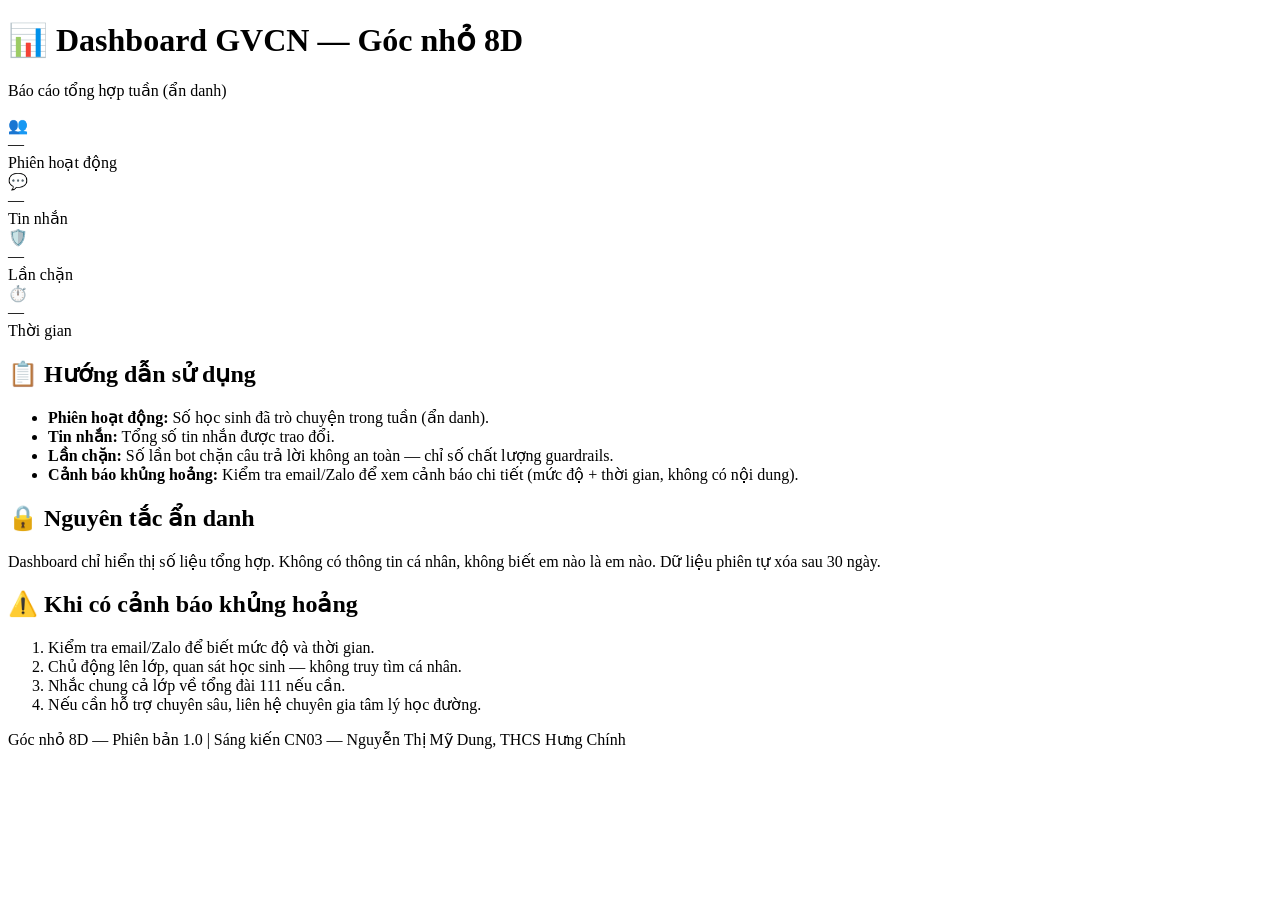
==== frontend/dashboard.html @ 1df0c146 "Clean commit: chatbot with Gemini fallback" ====
<!DOCTYPE html>
<html lang="vi">
<head>
    <meta charset="UTF-8">
    <meta name="viewport" content="width=device-width, initial-scale=1.0">
    <title>Dashboard GVCN — Góc nhỏ 8D</title>
    <link rel="stylesheet" href="/static/css/dashboard.css">
</head>
<body>
    <div class="dashboard">
        <header>
            <h1>📊 Dashboard GVCN — Góc nhỏ 8D</h1>
            <p class="subtitle">Báo cáo tổng hợp tuần (ẩn danh)</p>
        </header>

        <main>
            <div class="stats-grid">
                <div class="stat-card">
                    <div class="stat-icon">👥</div>
                    <div class="stat-value" id="activeSessions">—</div>
                    <div class="stat-label">Phiên hoạt động</div>
                </div>
                <div class="stat-card">
                    <div class="stat-icon">💬</div>
                    <div class="stat-value" id="messageCount">—</div>
                    <div class="stat-label">Tin nhắn</div>
                </div>
                <div class="stat-card">
                    <div class="stat-icon">🛡️</div>
                    <div class="stat-value" id="blockedCount">—</div>
                    <div class="stat-label">Lần chặn</div>
                </div>
                <div class="stat-card">
                    <div class="stat-icon">⏱️</div>
                    <div class="stat-value" id="period">—</div>
                    <div class="stat-label">Thời gian</div>
                </div>
            </div>

            <section class="info-section">
                <h2>📋 Hướng dẫn sử dụng</h2>
                <ul>
                    <li><strong>Phiên hoạt động:</strong> Số học sinh đã trò chuyện trong tuần (ẩn danh).</li>
                    <li><strong>Tin nhắn:</strong> Tổng số tin nhắn được trao đổi.</li>
                    <li><strong>Lần chặn:</strong> Số lần bot chặn câu trả lời không an toàn — chỉ số chất lượng guardrails.</li>
                    <li><strong>Cảnh báo khủng hoảng:</strong> Kiểm tra email/Zalo để xem cảnh báo chi tiết (mức độ + thời gian, không có nội dung).</li>
                </ul>
            </section>

            <section class="info-section">
                <h2>🔒 Nguyên tắc ẩn danh</h2>
                <p>Dashboard chỉ hiển thị số liệu tổng hợp. Không có thông tin cá nhân, không biết em nào là em nào. Dữ liệu phiên tự xóa sau 30 ngày.</p>
            </section>

            <section class="info-section">
                <h2>⚠️ Khi có cảnh báo khủng hoảng</h2>
                <ol>
                    <li>Kiểm tra email/Zalo để biết mức độ và thời gian.</li>
                    <li>Chủ động lên lớp, quan sát học sinh — không truy tìm cá nhân.</li>
                    <li>Nhắc chung cả lớp về tổng đài 111 nếu cần.</li>
                    <li>Nếu cần hỗ trợ chuyên sâu, liên hệ chuyên gia tâm lý học đường.</li>
                </ol>
            </section>
        </main>

        <footer>
            <p>Góc nhỏ 8D — Phiên bản 1.0 | Sáng kiến CN03 — Nguyễn Thị Mỹ Dung, THCS Hưng Chính</p>
        </footer>
    </div>

    <script src="/static/js/dashboard.js"></script>
</body>
</html>
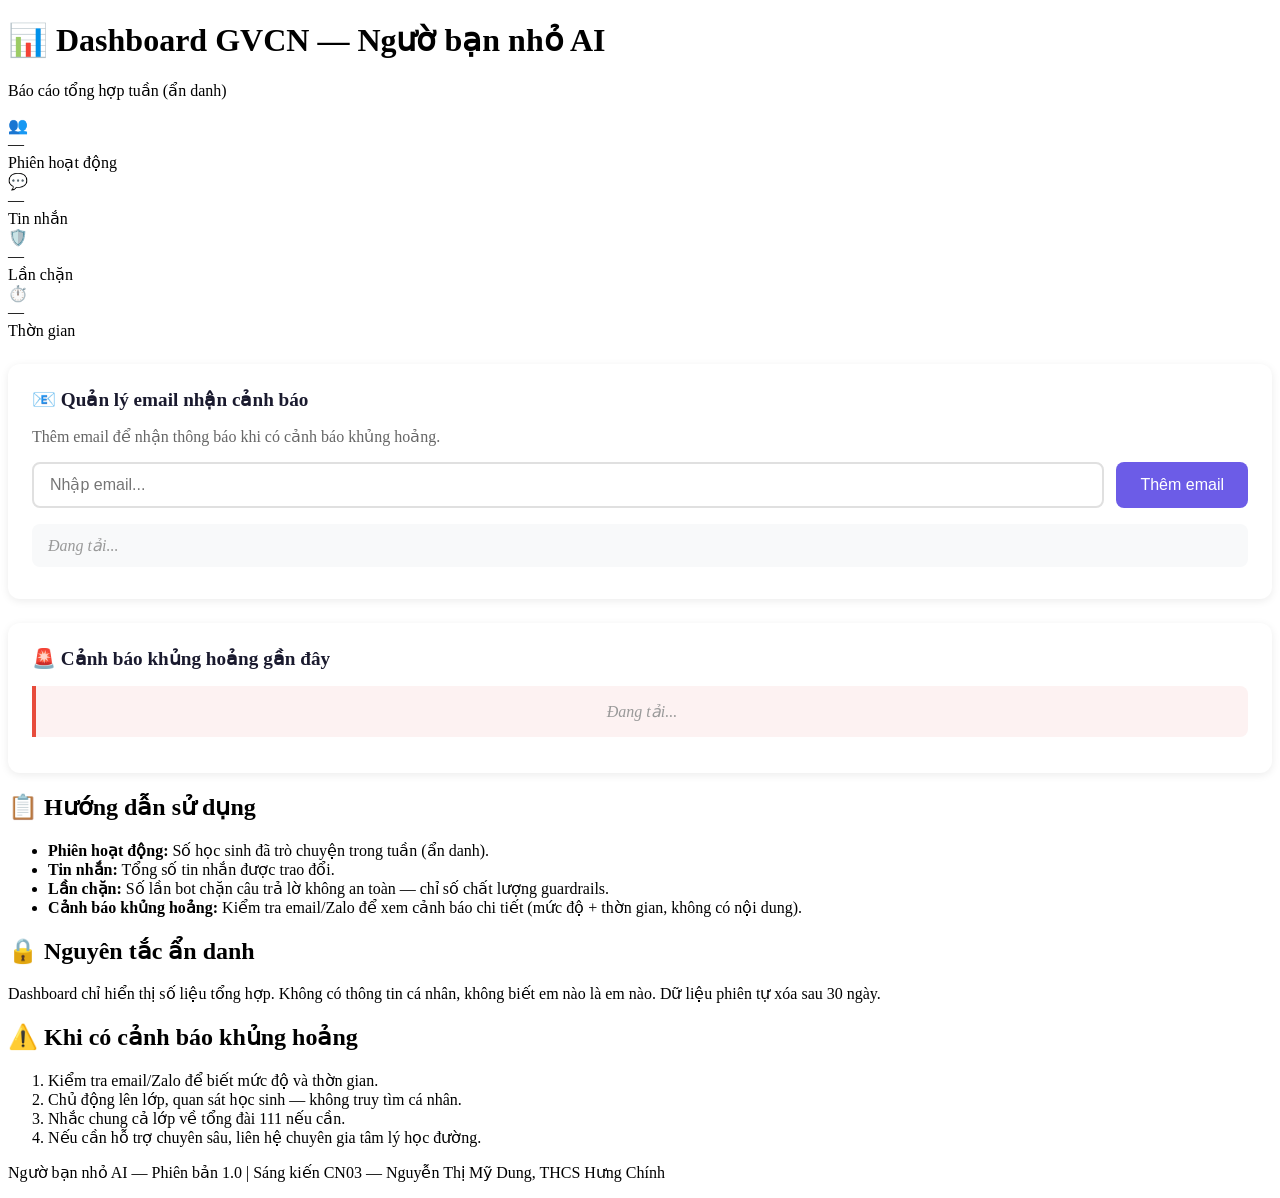
==== commit 2654706e: "Rename to Nguoi ban nho AI, add crisis alerts, dashboard email management, SMTP notify" ====
--- a/frontend/dashboard.html
+++ b/frontend/dashboard.html
@@ -3,13 +3,133 @@
 <head>
     <meta charset="UTF-8">
     <meta name="viewport" content="width=device-width, initial-scale=1.0">
-    <title>Dashboard GVCN — Góc nhỏ 8D</title>
+    <title>Dashboard GVCN — Ngườ bạn nhỏ AI</title>
     <link rel="stylesheet" href="/static/css/dashboard.css">
+    <style>
+        .email-section {
+            background: #fff;
+            border-radius: 12px;
+            padding: 24px;
+            margin-top: 24px;
+            box-shadow: 0 2px 8px rgba(0,0,0,0.08);
+        }
+        .email-section h2 {
+            margin-top: 0;
+            color: #1a1a2e;
+            font-size: 1.2rem;
+        }
+        .email-form {
+            display: flex;
+            gap: 12px;
+            margin-bottom: 16px;
+        }
+        .email-form input {
+            flex: 1;
+            padding: 12px 16px;
+            border: 2px solid #e0e0e0;
+            border-radius: 8px;
+            font-size: 1rem;
+        }
+        .email-form input:focus {
+            outline: none;
+            border-color: #6c5ce7;
+        }
+        .email-form button {
+            padding: 12px 24px;
+            background: #6c5ce7;
+            color: white;
+            border: none;
+            border-radius: 8px;
+            font-size: 1rem;
+            cursor: pointer;
+            transition: background 0.2s;
+        }
+        .email-form button:hover {
+            background: #5a4bd1;
+        }
+        .email-list {
+            list-style: none;
+            padding: 0;
+            margin: 0;
+        }
+        .email-list li {
+            display: flex;
+            justify-content: space-between;
+            align-items: center;
+            padding: 12px 16px;
+            background: #f8f9fa;
+            border-radius: 8px;
+            margin-bottom: 8px;
+        }
+        .email-list .email {
+            font-family: monospace;
+            color: #333;
+        }
+        .email-list .remove-btn {
+            background: #e74c3c;
+            color: white;
+            border: none;
+            border-radius: 6px;
+            padding: 6px 12px;
+            cursor: pointer;
+            font-size: 0.9rem;
+        }
+        .email-list .remove-btn:hover {
+            background: #c0392b;
+        }
+        .alert-section {
+            background: #fff;
+            border-radius: 12px;
+            padding: 24px;
+            margin-top: 24px;
+            box-shadow: 0 2px 8px rgba(0,0,0,0.08);
+        }
+        .alert-section h2 {
+            margin-top: 0;
+            color: #1a1a2e;
+            font-size: 1.2rem;
+        }
+        .alert-list {
+            list-style: none;
+            padding: 0;
+            margin: 0;
+        }
+        .alert-list li {
+            padding: 16px;
+            border-left: 4px solid #e74c3c;
+            background: #fdf2f2;
+            border-radius: 0 8px 8px 0;
+            margin-bottom: 12px;
+        }
+        .alert-list .alert-header {
+            display: flex;
+            justify-content: space-between;
+            margin-bottom: 8px;
+        }
+        .alert-list .alert-level {
+            font-weight: bold;
+            color: #e74c3c;
+        }
+        .alert-list .alert-time {
+            color: #666;
+            font-size: 0.9rem;
+        }
+        .alert-list .alert-message {
+            color: #333;
+            font-size: 0.95rem;
+        }
+        .empty-state {
+            color: #999;
+            text-align: center;
+            padding: 24px;
+            font-style: italic;
+        }
+    </style>
 </head>
 <body>
     <div class="dashboard">
         <header>
-            <h1>📊 Dashboard GVCN — Góc nhỏ 8D</h1>
+            <h1>📊 Dashboard GVCN — Ngườ bạn nhỏ AI</h1>
             <p class="subtitle">Báo cáo tổng hợp tuần (ẩn danh)</p>
         </header>
 
@@ -33,17 +153,38 @@
                 <div class="stat-card">
                     <div class="stat-icon">⏱️</div>
                     <div class="stat-value" id="period">—</div>
-                    <div class="stat-label">Thời gian</div>
+                    <div class="stat-label">Thờn gian</div>
                 </div>
             </div>
+
+            <!-- Quản lý email nhận cảnh báo -->
+            <section class="email-section">
+                <h2>📧 Quản lý email nhận cảnh báo</h2>
+                <p style="color: #666; margin-bottom: 16px;">Thêm email để nhận thông báo khi có cảnh báo khủng hoảng.</p>
+                <div class="email-form">
+                    <input type="email" id="newEmail" placeholder="Nhập email...">
+                    <button onclick="addEmail()">Thêm email</button>
+                </div>
+                <ul class="email-list" id="emailList">
+                    <li class="empty-state">Đang tải...</li>
+                </ul>
+            </section>
+
+            <!-- Danh sách cảnh báo gần đây -->
+            <section class="alert-section">
+                <h2>🚨 Cảnh báo khủng hoảng gần đây</h2>
+                <ul class="alert-list" id="alertList">
+                    <li class="empty-state">Đang tải...</li>
+                </ul>
+            </section>
 
             <section class="info-section">
                 <h2>📋 Hướng dẫn sử dụng</h2>
                 <ul>
                     <li><strong>Phiên hoạt động:</strong> Số học sinh đã trò chuyện trong tuần (ẩn danh).</li>
                     <li><strong>Tin nhắn:</strong> Tổng số tin nhắn được trao đổi.</li>
-                    <li><strong>Lần chặn:</strong> Số lần bot chặn câu trả lời không an toàn — chỉ số chất lượng guardrails.</li>
-                    <li><strong>Cảnh báo khủng hoảng:</strong> Kiểm tra email/Zalo để xem cảnh báo chi tiết (mức độ + thời gian, không có nội dung).</li>
+                    <li><strong>Lần chặn:</strong> Số lần bot chặn câu trả lờ không an toàn — chỉ số chất lượng guardrails.</li>
+                    <li><strong>Cảnh báo khủng hoảng:</strong> Kiểm tra email/Zalo để xem cảnh báo chi tiết (mức độ + thờn gian, không có nội dung).</li>
                 </ul>
             </section>
 
@@ -55,7 +196,7 @@
             <section class="info-section">
                 <h2>⚠️ Khi có cảnh báo khủng hoảng</h2>
                 <ol>
-                    <li>Kiểm tra email/Zalo để biết mức độ và thời gian.</li>
+                    <li>Kiểm tra email/Zalo để biết mức độ và thờn gian.</li>
                     <li>Chủ động lên lớp, quan sát học sinh — không truy tìm cá nhân.</li>
                     <li>Nhắc chung cả lớp về tổng đài 111 nếu cần.</li>
                     <li>Nếu cần hỗ trợ chuyên sâu, liên hệ chuyên gia tâm lý học đường.</li>
@@ -64,10 +205,93 @@
         </main>
 
         <footer>
-            <p>Góc nhỏ 8D — Phiên bản 1.0 | Sáng kiến CN03 — Nguyễn Thị Mỹ Dung, THCS Hưng Chính</p>
+            <p>Ngườ bạn nhỏ AI — Phiên bản 1.0 | Sáng kiến CN03 — Nguyễn Thị Mỹ Dung, THCS Hưng Chính</p>
         </footer>
     </div>
 
-    <script src="/static/js/dashboard.js"></script>
+    <script>
+        // Load stats
+        fetch('/api/stats')
+            .then(r => r.json())
+            .then(data => {
+                document.getElementById('activeSessions').textContent = data.active_sessions;
+                document.getElementById('messageCount').textContent = data.message_count;
+                document.getElementById('blockedCount').textContent = data.blocked_count;
+                document.getElementById('period').textContent = data.period;
+            });
+
+        // Load emails
+        function loadEmails() {
+            fetch('/api/alert-emails')
+                .then(r => r.json())
+                .then(data => {
+                    const list = document.getElementById('emailList');
+                    if (data.emails.length === 0) {
+                        list.innerHTML = '<li class="empty-state">Chưa có email nào</li>';
+                        return;
+                    }
+                    list.innerHTML = data.emails.map(e => `
+                        <li>
+                            <span class="email">${e}</span>
+                            <button class="remove-btn" onclick="removeEmail('${e}')">Xóa</button>
+                        </li>
+                    `).join('');
+                });
+        }
+
+        // Add email
+        function addEmail() {
+            const input = document.getElementById('newEmail');
+            const email = input.value.trim();
+            if (!email) return alert('Vui lòng nhập email');
+            fetch('/api/alert-emails', {
+                method: 'POST',
+                headers: {'Content-Type': 'application/json'},
+                body: JSON.stringify({email})
+            })
+            .then(r => r.json())
+            .then(() => {
+                input.value = '';
+                loadEmails();
+            })
+            .catch(() => alert('Lỗi khi thêm email'));
+        }
+
+        // Remove email
+        function removeEmail(email) {
+            if (!confirm(`Xóa email ${email}?`)) return;
+            fetch(`/api/alert-emails/${encodeURIComponent(email)}`, {
+                method: 'DELETE'
+            })
+            .then(() => loadEmails())
+            .catch(() => alert('Lỗi khi xóa email'));
+        }
+
+        // Load alerts
+        function loadAlerts() {
+            fetch('/api/alerts')
+                .then(r => r.json())
+                .then(data => {
+                    const list = document.getElementById('alertList');
+                    if (data.alerts.length === 0) {
+                        list.innerHTML = '<li class="empty-state">Chưa có cảnh báo nào</li>';
+                        return;
+                    }
+                    list.innerHTML = data.alerts.map(a => `
+                        <li>
+                            <div class="alert-header">
+                                <span class="alert-level">${a.level_name}</span>
+                                <span class="alert-time">${new Date(a.timestamp).toLocaleString('vi-VN')}</span>
+                            </div>
+                            <div class="alert-message">${a.message}</div>
+                        </li>
+                    `).join('');
+                });
+        }
+
+        loadEmails();
+        loadAlerts();
+        setInterval(loadAlerts, 30000); // Refresh mỗi 30s
+    </script>
 </body>
 </html>
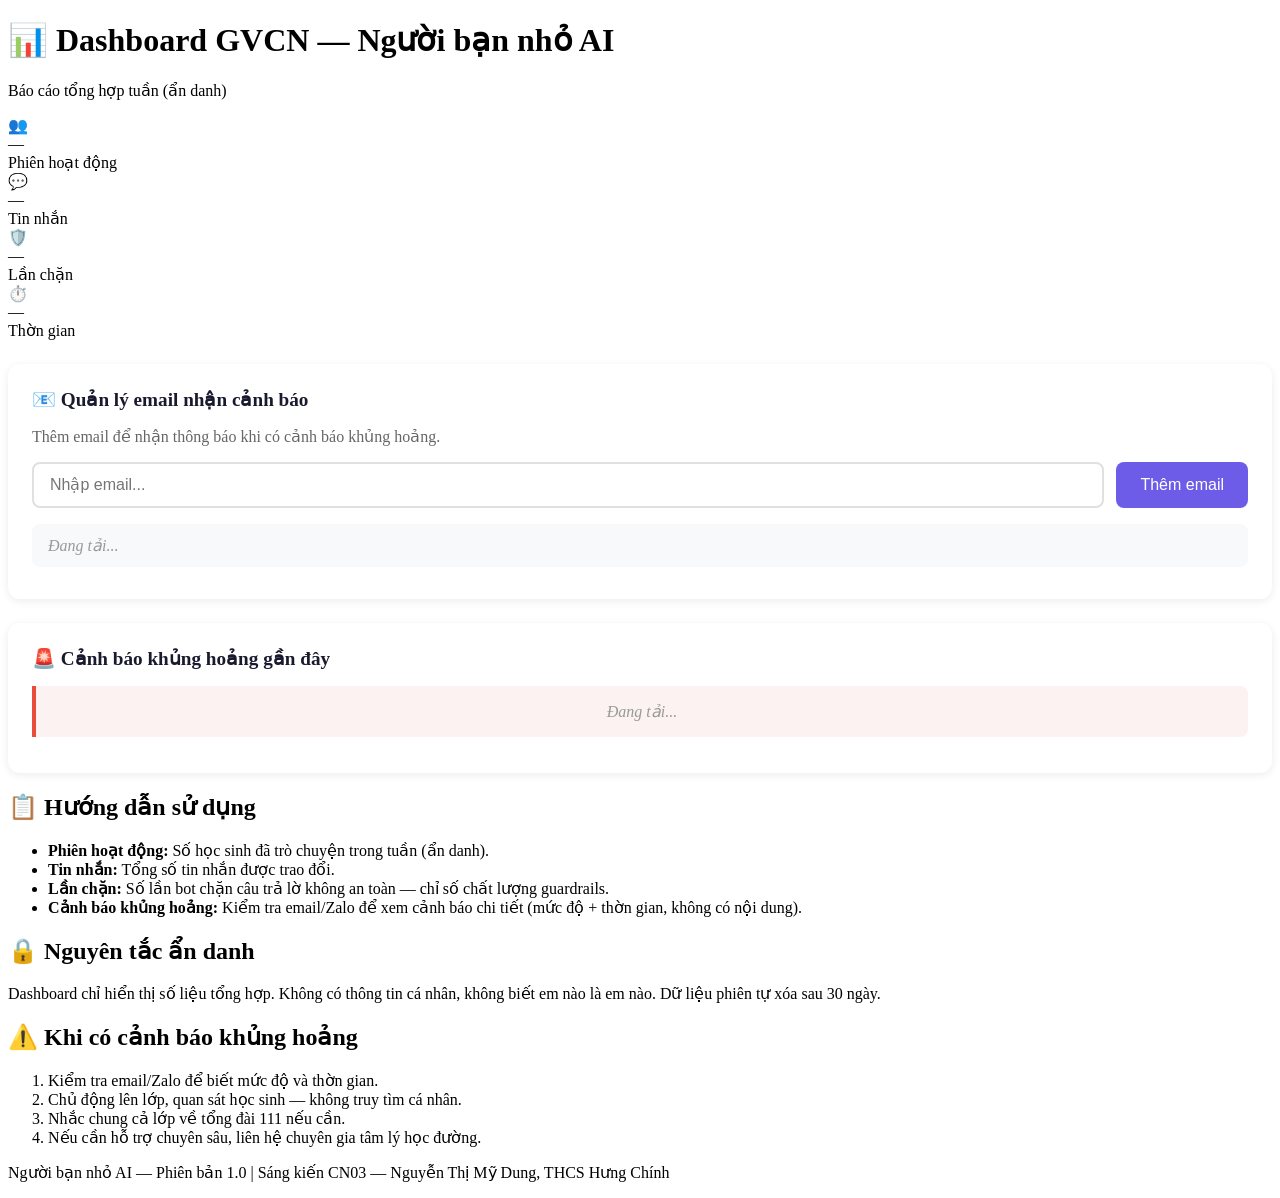
==== commit 7442b4f8: "Fix typo: restore full name 'Ngườ bạn nhỏ AI' across app" ====
--- a/frontend/dashboard.html
+++ b/frontend/dashboard.html
@@ -3,7 +3,7 @@
 <head>
     <meta charset="UTF-8">
     <meta name="viewport" content="width=device-width, initial-scale=1.0">
-    <title>Dashboard GVCN — Ngườ bạn nhỏ AI</title>
+    <title>Dashboard GVCN — Người bạn nhỏ AI</title>
     <link rel="stylesheet" href="/static/css/dashboard.css">
     <style>
         .email-section {
@@ -129,7 +129,7 @@
 <body>
     <div class="dashboard">
         <header>
-            <h1>📊 Dashboard GVCN — Ngườ bạn nhỏ AI</h1>
+            <h1>📊 Dashboard GVCN — Người bạn nhỏ AI</h1>
             <p class="subtitle">Báo cáo tổng hợp tuần (ẩn danh)</p>
         </header>
 
@@ -205,7 +205,7 @@
         </main>
 
         <footer>
-            <p>Ngườ bạn nhỏ AI — Phiên bản 1.0 | Sáng kiến CN03 — Nguyễn Thị Mỹ Dung, THCS Hưng Chính</p>
+            <p>Người bạn nhỏ AI — Phiên bản 1.0 | Sáng kiến CN03 — Nguyễn Thị Mỹ Dung, THCS Hưng Chính</p>
         </footer>
     </div>
 
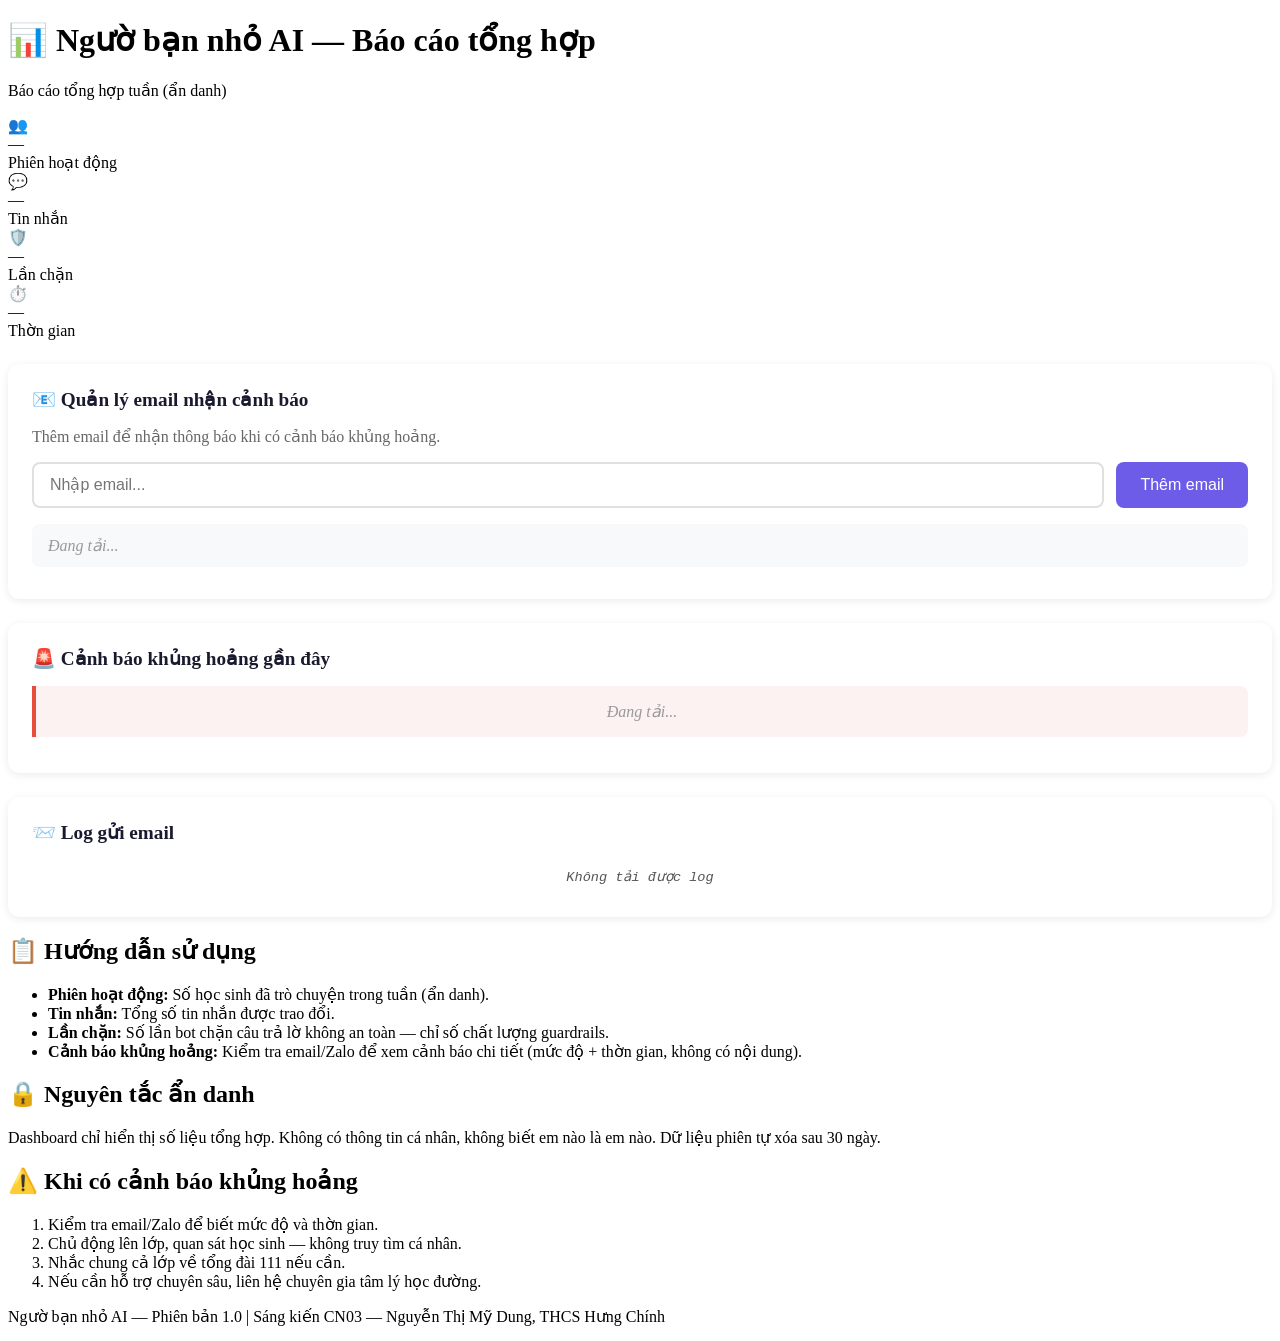
==== commit e66950e2: "Rename dashboard title, add email log viewer for GVCN" ====
--- a/frontend/dashboard.html
+++ b/frontend/dashboard.html
@@ -3,7 +3,7 @@
 <head>
     <meta charset="UTF-8">
     <meta name="viewport" content="width=device-width, initial-scale=1.0">
-    <title>Dashboard GVCN — Người bạn nhỏ AI</title>
+    <title>Ngườ bạn nhỏ AI — Báo cáo tổng hợp</title>
     <link rel="stylesheet" href="/static/css/dashboard.css">
     <style>
         .email-section {
@@ -124,12 +124,48 @@
             padding: 24px;
             font-style: italic;
         }
+        .log-section {
+            background: #fff;
+            border-radius: 12px;
+            padding: 24px;
+            margin-top: 24px;
+            box-shadow: 0 2px 8px rgba(0,0,0,0.08);
+        }
+        .log-section h2 {
+            margin-top: 0;
+            color: #1a1a2e;
+            font-size: 1.2rem;
+        }
+        .log-list {
+            list-style: none;
+            padding: 0;
+            margin: 0;
+            font-family: monospace;
+            font-size: 0.85rem;
+        }
+        .log-list li {
+            padding: 8px 12px;
+            border-bottom: 1px solid #eee;
+            color: #555;
+        }
+        .log-list li:last-child {
+            border-bottom: none;
+        }
+        .log-list .log-ok {
+            color: #27ae60;
+        }
+        .log-list .log-error {
+            color: #e74c3c;
+        }
+        .log-list .log-mock {
+            color: #f39c12;
+        }
     </style>
 </head>
 <body>
     <div class="dashboard">
         <header>
-            <h1>📊 Dashboard GVCN — Người bạn nhỏ AI</h1>
+            <h1>📊 Ngườ bạn nhỏ AI — Báo cáo tổng hợp</h1>
             <p class="subtitle">Báo cáo tổng hợp tuần (ẩn danh)</p>
         </header>
 
@@ -174,6 +210,14 @@
             <section class="alert-section">
                 <h2>🚨 Cảnh báo khủng hoảng gần đây</h2>
                 <ul class="alert-list" id="alertList">
+                    <li class="empty-state">Đang tải...</li>
+                </ul>
+            </section>
+
+            <!-- Log gửi email -->
+            <section class="log-section">
+                <h2>📨 Log gửi email</h2>
+                <ul class="log-list" id="emailLogList">
                     <li class="empty-state">Đang tải...</li>
                 </ul>
             </section>
@@ -205,7 +249,7 @@
         </main>
 
         <footer>
-            <p>Người bạn nhỏ AI — Phiên bản 1.0 | Sáng kiến CN03 — Nguyễn Thị Mỹ Dung, THCS Hưng Chính</p>
+            <p>Ngườ bạn nhỏ AI — Phiên bản 1.0 | Sáng kiến CN03 — Nguyễn Thị Mỹ Dung, THCS Hưng Chính</p>
         </footer>
     </div>
 
@@ -289,9 +333,32 @@
                 });
         }
 
+        // Load email logs
+        function loadEmailLogs() {
+            fetch('/api/email-logs')
+                .then(r => r.json())
+                .then(data => {
+                    const list = document.getElementById('emailLogList');
+                    if (!data.logs || data.logs.length === 0) {
+                        list.innerHTML = '<li class="empty-state">Chưa có log nào</li>';
+                        return;
+                    }
+                    list.innerHTML = data.logs.map(log => `
+                        <li class="${log.status === 'OK' ? 'log-ok' : log.status === 'ERROR' ? 'log-error' : 'log-mock'}">
+                            [${log.time}] ${log.message}
+                        </li>
+                    `).join('');
+                })
+                .catch(() => {
+                    document.getElementById('emailLogList').innerHTML = '<li class="empty-state">Không tải được log</li>';
+                });
+        }
+
         loadEmails();
         loadAlerts();
+        loadEmailLogs();
         setInterval(loadAlerts, 30000); // Refresh mỗi 30s
+        setInterval(loadEmailLogs, 10000); // Refresh log mỗi 10s
     </script>
 </body>
 </html>
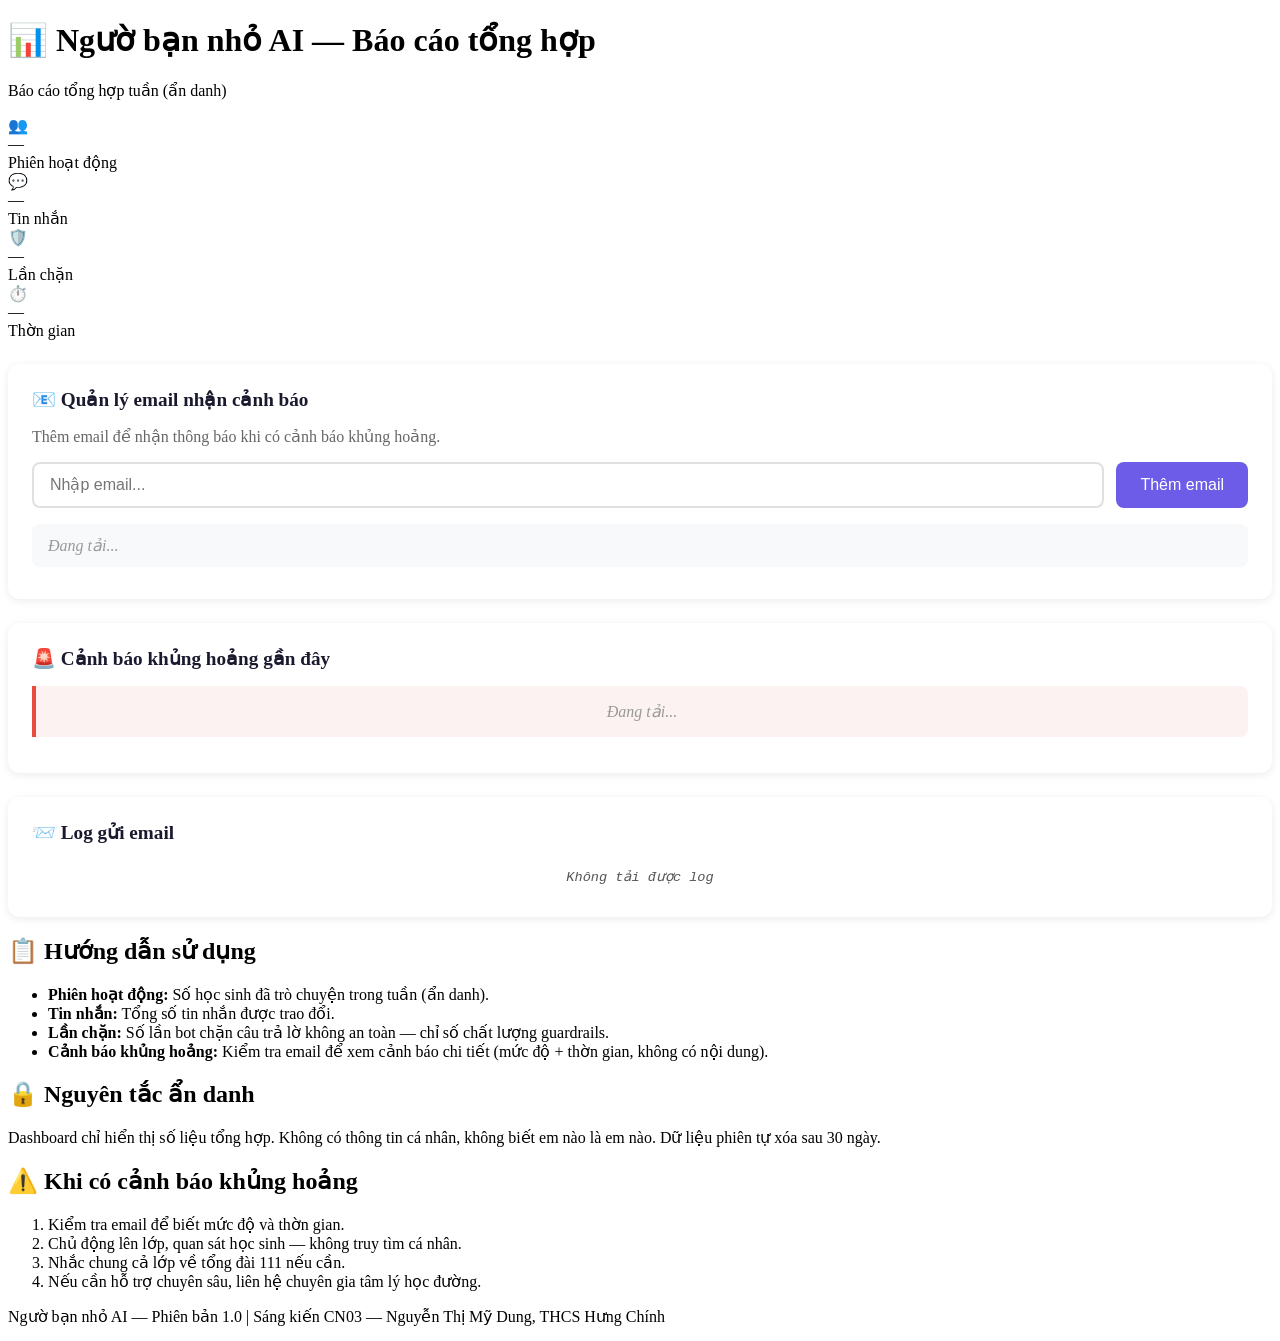
==== commit 22010102: "Remove Zalo webhook integration, email-only teacher alerts" ====
--- a/frontend/dashboard.html
+++ b/frontend/dashboard.html
@@ -228,7 +228,7 @@
                     <li><strong>Phiên hoạt động:</strong> Số học sinh đã trò chuyện trong tuần (ẩn danh).</li>
                     <li><strong>Tin nhắn:</strong> Tổng số tin nhắn được trao đổi.</li>
                     <li><strong>Lần chặn:</strong> Số lần bot chặn câu trả lờ không an toàn — chỉ số chất lượng guardrails.</li>
-                    <li><strong>Cảnh báo khủng hoảng:</strong> Kiểm tra email/Zalo để xem cảnh báo chi tiết (mức độ + thờn gian, không có nội dung).</li>
+                    <li><strong>Cảnh báo khủng hoảng:</strong> Kiểm tra email để xem cảnh báo chi tiết (mức độ + thờn gian, không có nội dung).</li>
                 </ul>
             </section>
 
@@ -240,7 +240,7 @@
             <section class="info-section">
                 <h2>⚠️ Khi có cảnh báo khủng hoảng</h2>
                 <ol>
-                    <li>Kiểm tra email/Zalo để biết mức độ và thờn gian.</li>
+                    <li>Kiểm tra email để biết mức độ và thờn gian.</li>
                     <li>Chủ động lên lớp, quan sát học sinh — không truy tìm cá nhân.</li>
                     <li>Nhắc chung cả lớp về tổng đài 111 nếu cần.</li>
                     <li>Nếu cần hỗ trợ chuyên sâu, liên hệ chuyên gia tâm lý học đường.</li>
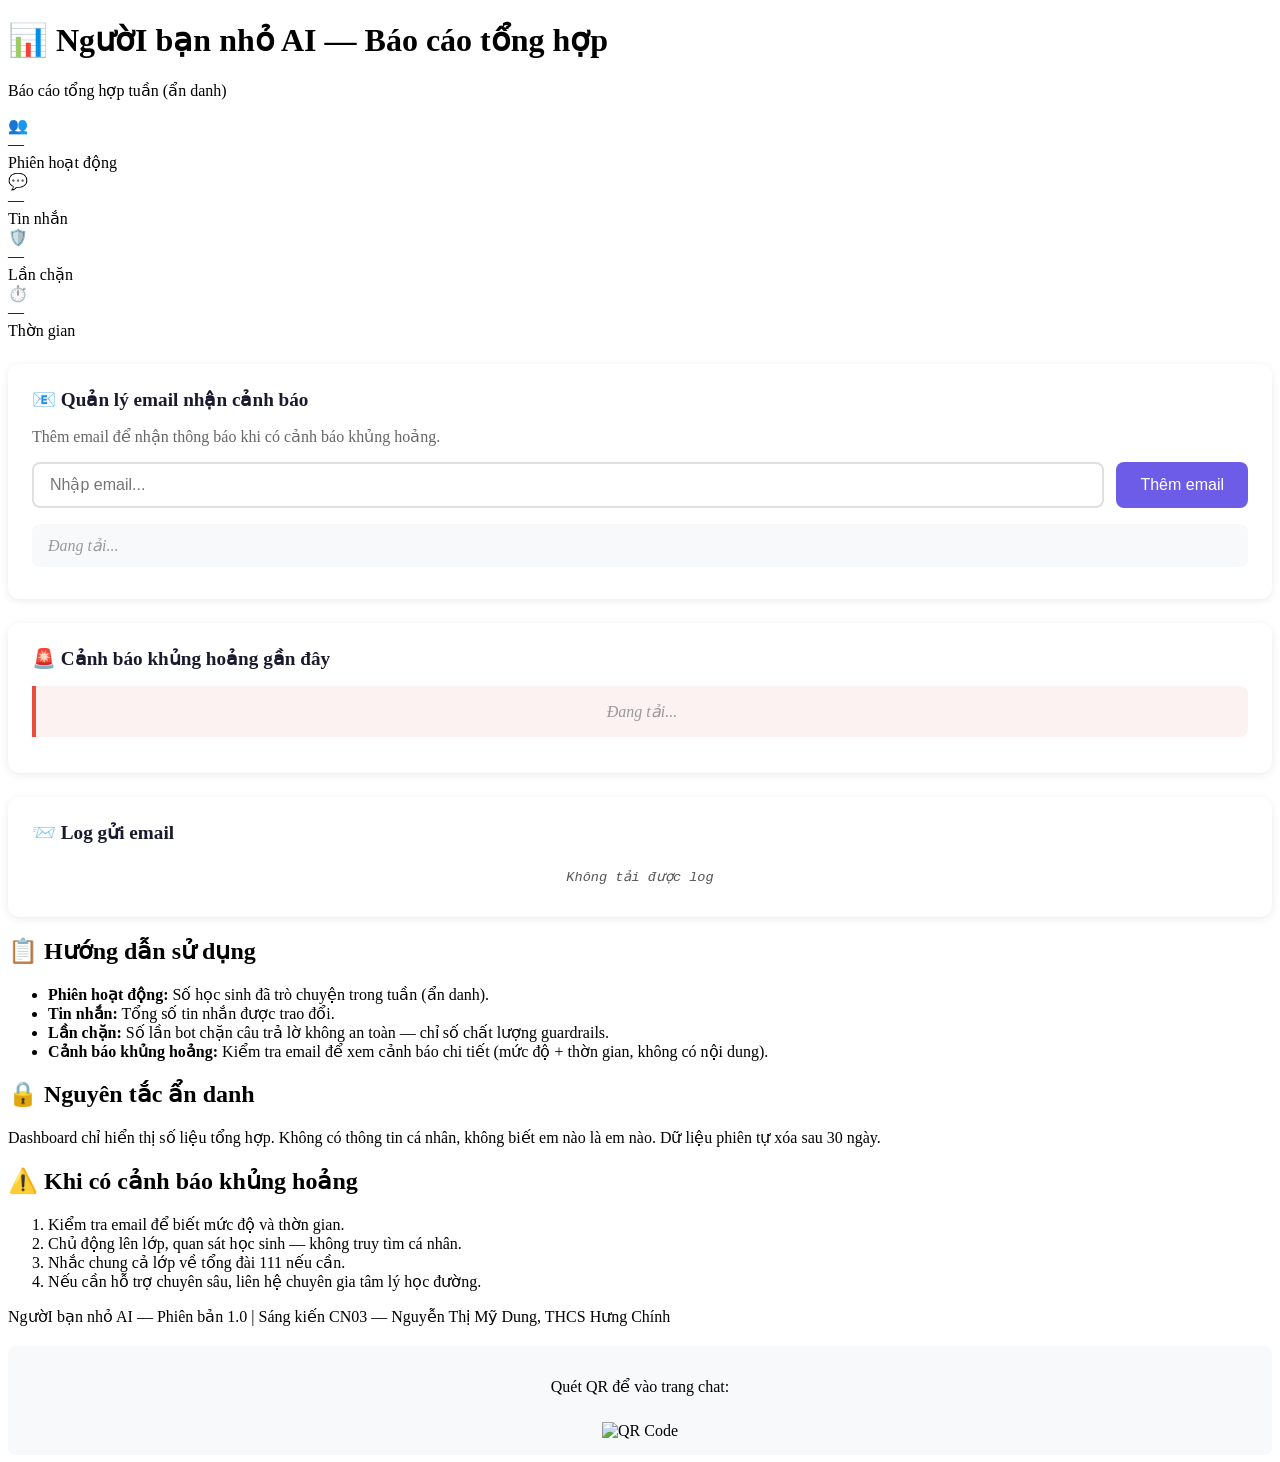
==== commit 158ce9a1: "Fix typo: Ngườ -> NgườI, add QR code to dashboard" ====
--- a/frontend/dashboard.html
+++ b/frontend/dashboard.html
@@ -3,7 +3,7 @@
 <head>
     <meta charset="UTF-8">
     <meta name="viewport" content="width=device-width, initial-scale=1.0">
-    <title>Ngườ bạn nhỏ AI — Báo cáo tổng hợp</title>
+    <title>NgườI bạn nhỏ AI — Báo cáo tổng hợp</title>
     <link rel="stylesheet" href="/static/css/dashboard.css">
     <style>
         .email-section {
@@ -160,12 +160,24 @@
         .log-list .log-mock {
             color: #f39c12;
         }
+        .qr-section {
+            margin-top: 20px;
+            text-align: center;
+            padding: 15px;
+            background: #f8f9fa;
+            border-radius: 8px;
+        }
+        .qr-code {
+            max-width: 150px;
+            height: auto;
+            margin-top: 10px;
+        }
     </style>
 </head>
 <body>
     <div class="dashboard">
         <header>
-            <h1>📊 Ngườ bạn nhỏ AI — Báo cáo tổng hợp</h1>
+            <h1>📊 NgườI bạn nhỏ AI — Báo cáo tổng hợp</h1>
             <p class="subtitle">Báo cáo tổng hợp tuần (ẩn danh)</p>
         </header>
 
@@ -249,7 +261,11 @@
         </main>
 
         <footer>
-            <p>Ngườ bạn nhỏ AI — Phiên bản 1.0 | Sáng kiến CN03 — Nguyễn Thị Mỹ Dung, THCS Hưng Chính</p>
+            <p>NgườI bạn nhỏ AI — Phiên bản 1.0 | Sáng kiến CN03 — Nguyễn Thị Mỹ Dung, THCS Hưng Chính</p>
+            <div class="qr-section">
+                <p>Quét QR để vào trang chat:</p>
+                <img src="https://api.qrserver.com/v1/create-qr-code/?size=150x150&data=https://nguoibannho.onrender.com" alt="QR Code" class="qr-code">
+            </div>
         </footer>
     </div>
 
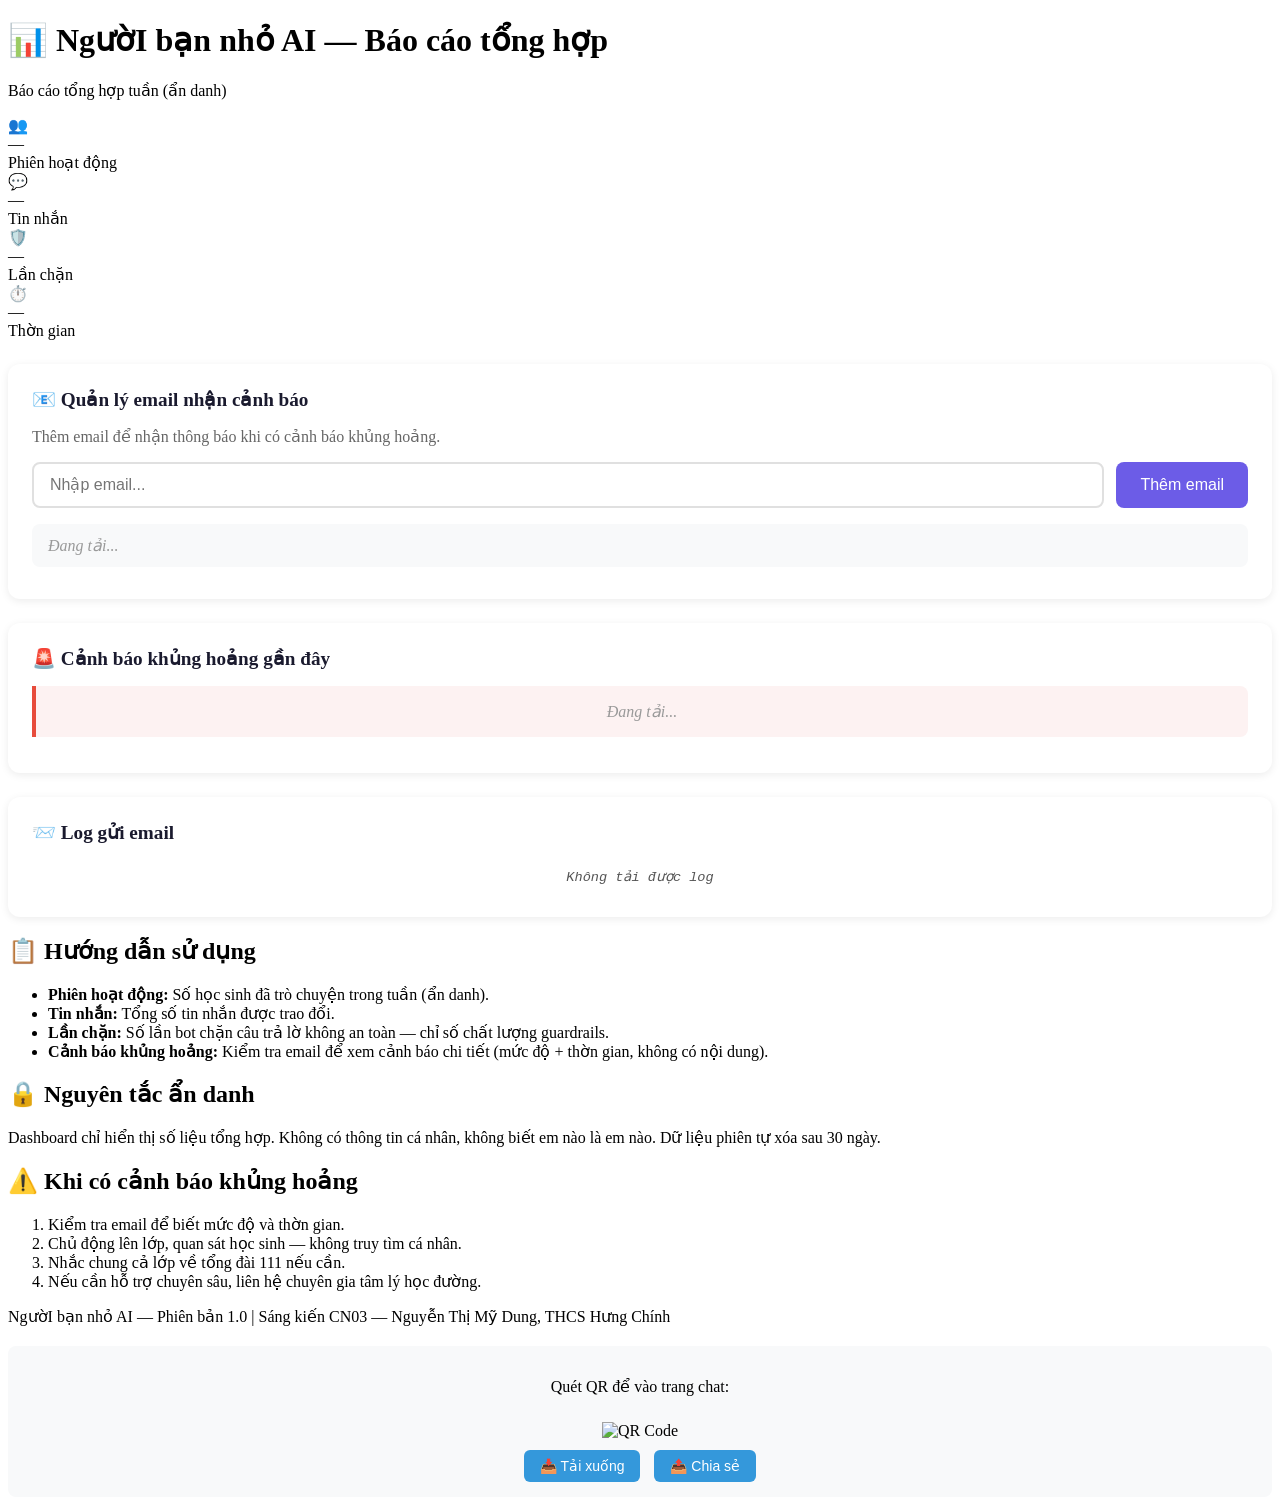
==== commit ab43da7f: "Add QR modal popup, download, and share buttons to dashboard" ====
--- a/frontend/dashboard.html
+++ b/frontend/dashboard.html
@@ -171,6 +171,68 @@
             max-width: 150px;
             height: auto;
             margin-top: 10px;
+            cursor: pointer;
+            transition: transform 0.2s;
+        }
+        .qr-code:hover {
+            transform: scale(1.05);
+        }
+        .qr-actions {
+            margin-top: 10px;
+        }
+        .qr-actions button {
+            background: #3498db;
+            color: white;
+            border: none;
+            padding: 8px 16px;
+            border-radius: 6px;
+            cursor: pointer;
+            margin: 0 5px;
+            font-size: 14px;
+        }
+        .qr-actions button:hover {
+            background: #2980b9;
+        }
+        /* Modal popup */
+        .qr-modal {
+            display: none;
+            position: fixed;
+            z-index: 1000;
+            left: 0;
+            top: 0;
+            width: 100%;
+            height: 100%;
+            background: rgba(0,0,0,0.7);
+            justify-content: center;
+            align-items: center;
+        }
+        .qr-modal.active {
+            display: flex;
+        }
+        .qr-modal-content {
+            background: white;
+            padding: 30px;
+            border-radius: 12px;
+            text-align: center;
+            max-width: 90%;
+            max-height: 90%;
+        }
+        .qr-modal-content img {
+            width: 300px;
+            height: 300px;
+        }
+        .qr-modal-close {
+            margin-top: 15px;
+            background: #e74c3c;
+            color: white;
+            border: none;
+            padding: 10px 24px;
+            border-radius: 6px;
+            cursor: pointer;
+            font-size: 16px;
+        }
+        .qr-modal-close:hover {
+            background: #c0392b;
         }
     </style>
 </head>
@@ -264,12 +326,80 @@
             <p>NgườI bạn nhỏ AI — Phiên bản 1.0 | Sáng kiến CN03 — Nguyễn Thị Mỹ Dung, THCS Hưng Chính</p>
             <div class="qr-section">
                 <p>Quét QR để vào trang chat:</p>
-                <img src="https://api.qrserver.com/v1/create-qr-code/?size=150x150&data=https://nguoibannho.onrender.com" alt="QR Code" class="qr-code">
+                <img src="https://api.qrserver.com/v1/create-qr-code/?size=150x150&data=https://nguoibannho.onrender.com" alt="QR Code" class="qr-code" id="qrImage" onclick="openQrModal()">
+                <div class="qr-actions">
+                    <button onclick="downloadQr()">📥 Tải xuống</button>
+                    <button onclick="shareQr()">📤 Chia sẻ</button>
+                </div>
             </div>
         </footer>
     </div>
 
+    <!-- QR Modal Popup -->
+    <div class="qr-modal" id="qrModal" onclick="closeQrModal(event)">
+        <div class="qr-modal-content" onclick="event.stopPropagation()">
+            <h3>📱 Quét QR để vào trang chat</h3>
+            <img src="https://api.qrserver.com/v1/create-qr-code/?size=300x300&data=https://nguoibannho.onrender.com" alt="QR Code Large">
+            <p><small>https://nguoibannho.onrender.com</small></p>
+            <button class="qr-modal-close" onclick="closeQrModal()">Đóng</button>
+        </div>
+    </div>
+
     <script>
+        // QR Code functions
+        function openQrModal() {
+            document.getElementById('qrModal').classList.add('active');
+        }
+
+        function closeQrModal(event) {
+            if (!event || event.target.id === 'qrModal') {
+                document.getElementById('qrModal').classList.remove('active');
+            }
+        }
+
+        function downloadQr() {
+            const qrUrl = 'https://api.qrserver.com/v1/create-qr-code/?size=300x300&data=https://nguoibannho.onrender.com';
+            const link = document.createElement('a');
+            link.href = qrUrl;
+            link.download = 'qr-nguoibannho.png';
+            document.body.appendChild(link);
+            link.click();
+            document.body.removeChild(link);
+        }
+
+        function shareQr() {
+            const shareData = {
+                title: 'NgườI bạn nhỏ AI',
+                text: 'Quét QR để trò chuyện với NgườI bạn nhỏ AI - chatbot hỗ trợ tâm lý cho học sinh',
+                url: 'https://nguoibannho.onrender.com'
+            };
+
+            if (navigator.share) {
+                navigator.share(shareData).catch(err => {
+                    console.log('Share failed:', err);
+                    copyToClipboard();
+                });
+            } else {
+                copyToClipboard();
+            }
+        }
+
+        function copyToClipboard() {
+            const url = 'https://nguoibannho.onrender.com';
+            navigator.clipboard.writeText(url).then(() => {
+                alert('Đã copy link vào clipboard!\n' + url);
+            }).catch(() => {
+                // Fallback cho trình duyệt cũ
+                const textArea = document.createElement('textarea');
+                textArea.value = url;
+                document.body.appendChild(textArea);
+                textArea.select();
+                document.execCommand('copy');
+                document.body.removeChild(textArea);
+                alert('Đã copy link vào clipboard!\n' + url);
+            });
+        }
+
         // Load stats
         fetch('/api/stats')
             .then(r => r.json())
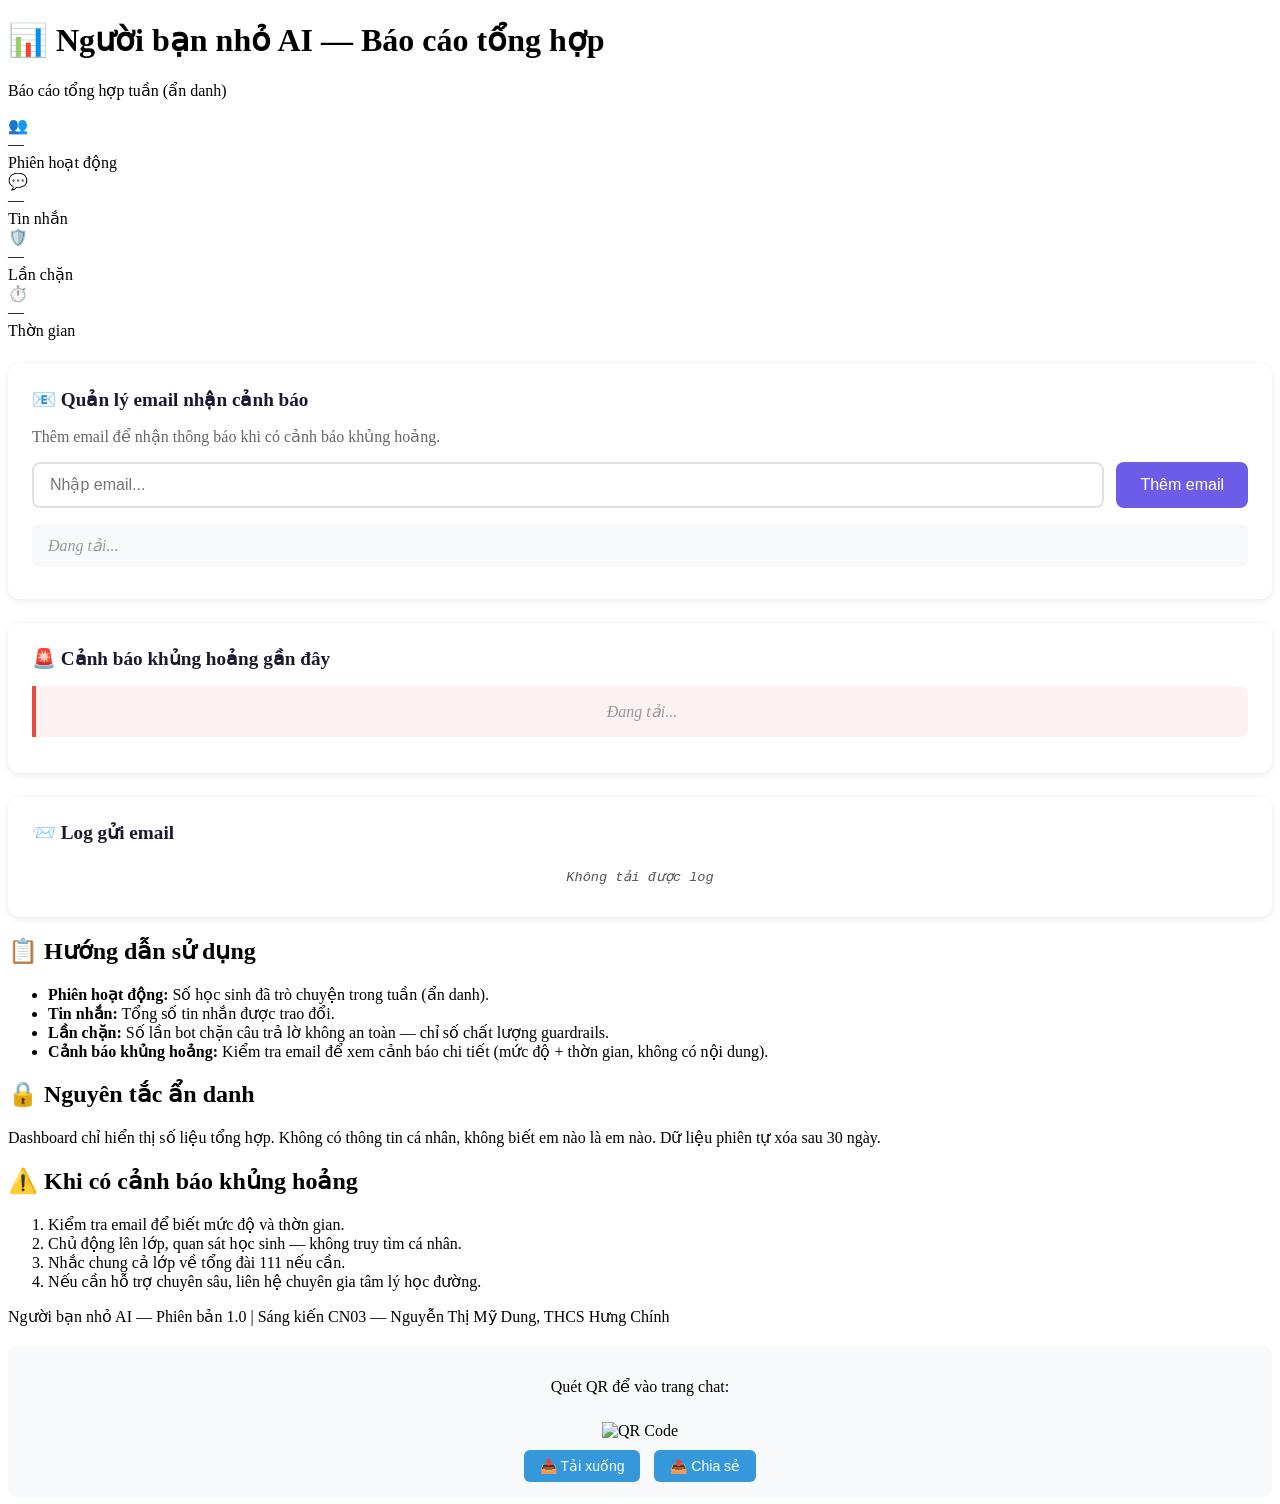
==== commit b83facde: "Fix typo: NgườI -> NgườI (lowercase i)" ====
--- a/frontend/dashboard.html
+++ b/frontend/dashboard.html
@@ -3,7 +3,7 @@
 <head>
     <meta charset="UTF-8">
     <meta name="viewport" content="width=device-width, initial-scale=1.0">
-    <title>NgườI bạn nhỏ AI — Báo cáo tổng hợp</title>
+    <title>Người bạn nhỏ AI — Báo cáo tổng hợp</title>
     <link rel="stylesheet" href="/static/css/dashboard.css">
     <style>
         .email-section {
@@ -239,7 +239,7 @@
 <body>
     <div class="dashboard">
         <header>
-            <h1>📊 NgườI bạn nhỏ AI — Báo cáo tổng hợp</h1>
+            <h1>📊 Người bạn nhỏ AI — Báo cáo tổng hợp</h1>
             <p class="subtitle">Báo cáo tổng hợp tuần (ẩn danh)</p>
         </header>
 
@@ -323,7 +323,7 @@
         </main>
 
         <footer>
-            <p>NgườI bạn nhỏ AI — Phiên bản 1.0 | Sáng kiến CN03 — Nguyễn Thị Mỹ Dung, THCS Hưng Chính</p>
+            <p>Người bạn nhỏ AI — Phiên bản 1.0 | Sáng kiến CN03 — Nguyễn Thị Mỹ Dung, THCS Hưng Chính</p>
             <div class="qr-section">
                 <p>Quét QR để vào trang chat:</p>
                 <img src="https://api.qrserver.com/v1/create-qr-code/?size=150x150&data=https://nguoibannho.onrender.com" alt="QR Code" class="qr-code" id="qrImage" onclick="openQrModal()">
@@ -369,8 +369,8 @@
 
         function shareQr() {
             const shareData = {
-                title: 'NgườI bạn nhỏ AI',
-                text: 'Quét QR để trò chuyện với NgườI bạn nhỏ AI - chatbot hỗ trợ tâm lý cho học sinh',
+                title: 'Người bạn nhỏ AI',
+                text: 'Quét QR để trò chuyện với Người bạn nhỏ AI - chatbot hỗ trợ tâm lý cho học sinh',
                 url: 'https://nguoibannho.onrender.com'
             };
 
